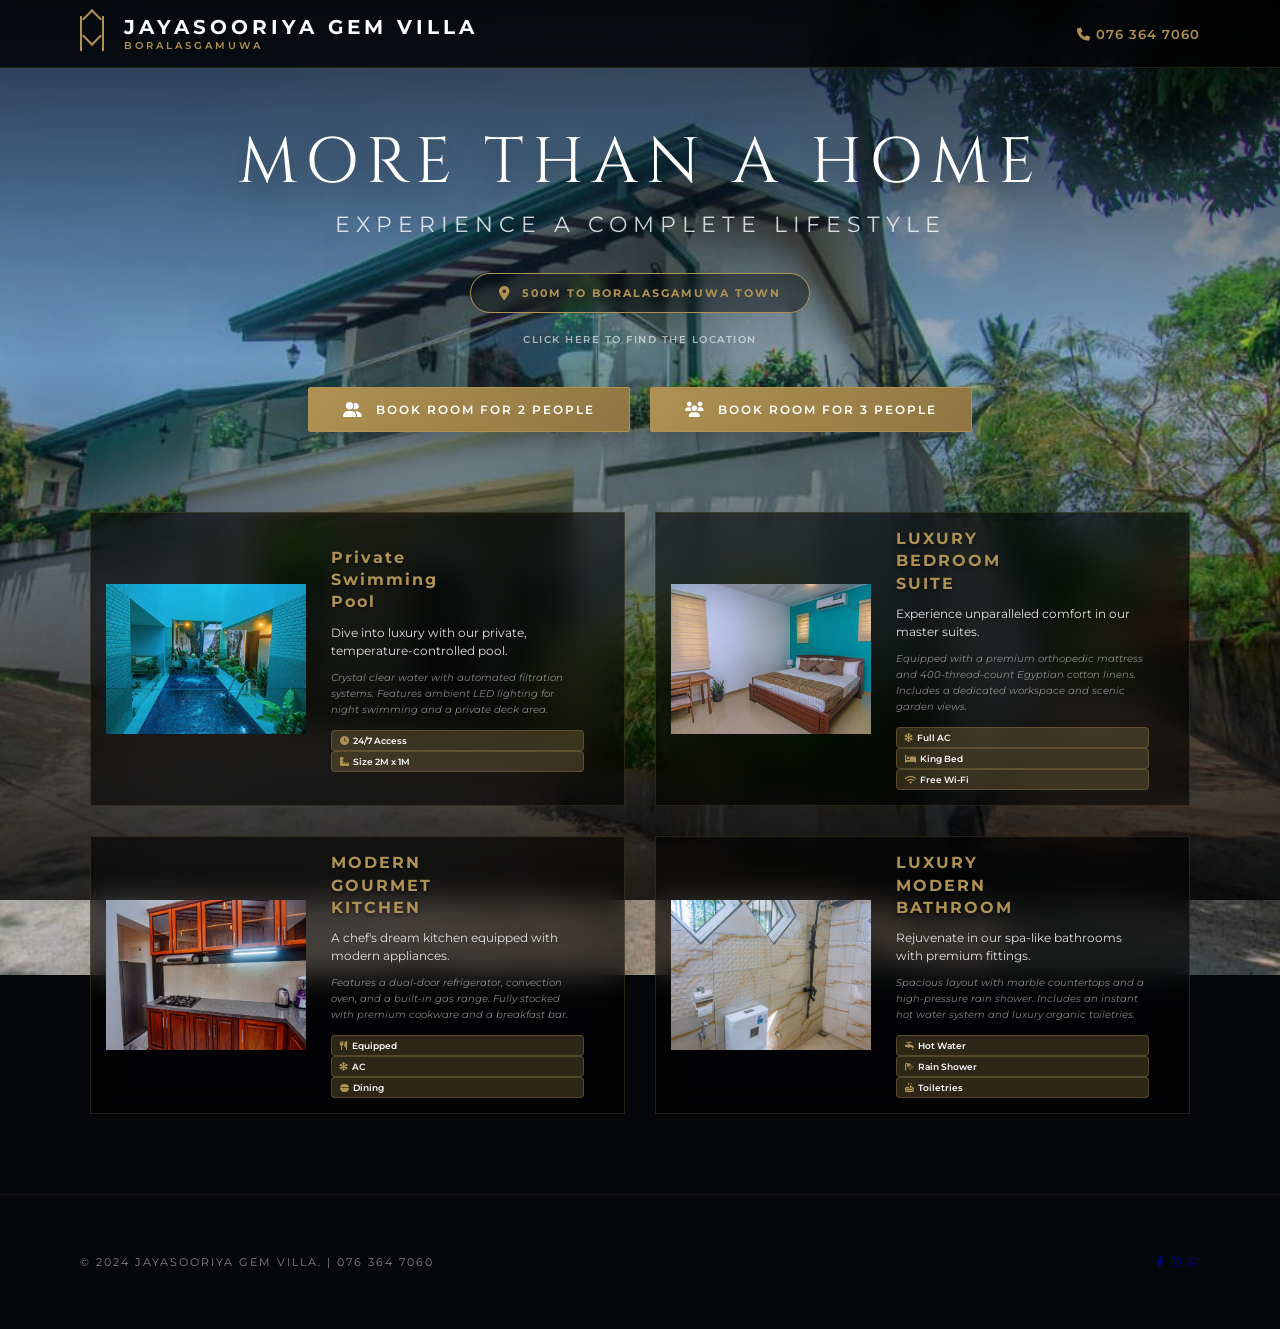
==== villa-website/index.html @ f081d2b4 "first" ====
<!DOCTYPE html>
<html lang="en">
<head>
    <meta charset="UTF-8">
    <meta name="viewport" content="width=device-width, initial-scale=1.0">
    <title>Jayasooriya VILLA | Boralasgamuwa</title>
    <link rel="stylesheet" href="style.css">
    <link rel="stylesheet" href="https://cdnjs.cloudflare.com/ajax/libs/font-awesome/6.4.0/css/all.min.css">
    <link rel="preconnect" href="https://fonts.googleapis.com">
    <link rel="preconnect" href="https://fonts.gstatic.com" crossorigin>
    <link href="https://fonts.googleapis.com/css2?family=Cinzel:wght@400;600&family=Montserrat:wght@300;500;700&display=swap" rel="stylesheet">
</head>
<body>

    <header class="brand-header">
        <div class="header-container">
            <div class="logo-wrapper">
                <div class="logo-icon"></div>
                <div class="logo-text">
                    <h2>Jayasooriya GEM VILLA</h2>
                    <p class="tagline">Boralasgamuwa</p>
                </div>
            </div>
            <div class="header-contact">
                <a href="tel:0763647060" class="contact-link"><i class="fa-solid fa-phone"></i> 076 364 7060</a>
            </div>
        </div>
    </header>

    <div class="banner-container">
        <section class="hero-titles">
            <h1 class="main-title">MORE THAN A HOME</h1>
            <p class="subtitle">Experience a Complete Lifestyle</p>
            <div class="location-badge">
                <i class="fa-solid fa-location-dot"></i>
                <span>500m to Boralasgamuwa Town</span>
            </div>

            <div class="location-action">
                <a href="https://www.google.com/maps/search/?api=1&query=JMT+JEM+Villa,+116,+04B+Dehiwala+Rd,+Boralesgamuwa+10290" target="_blank" class="find-location-btn">Click here to find the location</a>
            </div>

            <div class="booking-cta">
                <a href="#" class="book-btn"><i class="fa-solid fa-user-group"></i> Book Room for 2 People</a>
                <a href="#" class="book-btn"><i class="fa-solid fa-users"></i> Book Room for 3 People</a>
            </div>
        </section>

        <section class="amenities-grid">
            <div class="amenity-card">
                <div class="image-box">
                    <img src="poolfirstimage.jpeg" alt="Private Pool" id="pool-slideshow">
                </div>
                <div class="caption">
                    <h3>Private<br>Swimming<br>Pool</h3>
                    <p class="room-desc">Dive into luxury with our private, temperature-controlled pool.</p>
                    <p class="amenity-details">Crystal clear water with automated filtration systems. Features ambient LED lighting for night swimming and a private deck area.</p>
                    <div class="card-features">
                        <span><i class="fa-solid fa-clock"></i> 24/7 Access</span>
                        <span><i class="fa-solid fa-ruler-combined"></i> Size 2M x 1M</span>
                    </div>
                </div>
            </div>

            <div class="amenity-card">
                <div class="image-box">
                    <img src="bedroom1.jpeg" alt="Luxury Bedroom">
                </div>
                <div class="caption">
                    <h3>LUXURY<br>BEDROOM<br>SUITE</h3>
                    <p class="room-desc">Experience unparalleled comfort in our master suites.</p>
                    <p class="amenity-details">Equipped with a premium orthopedic mattress and 400-thread-count Egyptian cotton linens. Includes a dedicated workspace and scenic garden views.</p>
                    <div class="card-features">
                        <span><i class="fa-solid fa-snowflake"></i> Full AC</span>
                        <span><i class="fa-solid fa-bed"></i> King Bed</span>
                        <span><i class="fa-solid fa-wifi"></i> Free Wi-Fi</span>
                    </div>
                </div>
            </div>

            <div class="amenity-card">
                <div class="image-box">
                    <img src="Kitchen1.jpeg" alt="Modern Kitchen">
                </div>
                <div class="caption">
                    <h3>MODERN<br>GOURMET<br>KITCHEN</h3>
                    <p class="room-desc">A chef's dream kitchen equipped with modern appliances.</p>
                    <p class="amenity-details">Features a dual-door refrigerator, convection oven, and a built-in gas range. Fully stocked with premium cookware and a breakfast bar.</p>
                    <div class="card-features">
                        <span><i class="fa-solid fa-utensils"></i> Equipped</span>
                        <span><i class="fa-solid fa-snowflake"></i> AC</span>
                        <span><i class="fa-solid fa-bowl-food"></i> Dining</span>
                    </div>
                </div>
            </div>

            <div class="amenity-card">
                <div class="image-box">
                    <img src="secondone.jpeg" alt="Luxury Bathroom" id="bathroom-slideshow">
                </div>
                <div class="caption">
                    <h3>LUXURY<br>MODERN<br>BATHROOM</h3>
                    <p class="room-desc">Rejuvenate in our spa-like bathrooms with premium fittings.</p>
                    <p class="amenity-details">Spacious layout with marble countertops and a high-pressure rain shower. Includes an instant hot water system and luxury organic toiletries.</p>
                    <div class="card-features">
                        <span><i class="fa-solid fa-faucet-drip"></i> Hot Water</span>
                        <span><i class="fa-solid fa-shower"></i> Rain Shower</span>
                        <span><i class="fa-solid fa-soap"></i> Toiletries</span>
                    </div>
                </div>
            </div>
        </section>
    </div>

    <!-- Lightbox Modal for Amenity Images -->
    <div id="pool-lightbox" class="lightbox">
        <span class="close-btn" id="lightbox-close">&times;</span>
        <img class="lightbox-content" id="lightbox-img">
        <div class="lightbox-nav">
            <button class="lightbox-btn" id="lightbox-prev"><i class="fa-solid fa-chevron-left"></i></button>
            <button class="lightbox-btn" id="lightbox-next"><i class="fa-solid fa-chevron-right"></i></button>
        </div>
    </div>

    <footer class="main-footer">
        <div class="footer-container">
            <div class="footer-content">
                <p>&copy; 2024 Jayasooriya GEM VILLA. | <a href="tel:0763647060" style="color: inherit; text-decoration: none;">076 364 7060</a></p>
                <div class="social-links">
                    <a href="#" aria-label="Facebook"><i class="fa-brands fa-facebook-f"></i></a>
                    <a href="#" aria-label="Instagram"><i class="fa-brands fa-instagram"></i></a>
                    <a href="https://wa.me/94763647060" target="_blank" aria-label="WhatsApp"><i class="fa-brands fa-whatsapp"></i></a>
                </div>
            </div>
        </div>
    </footer>

    <script>
        const banner = document.querySelector('.banner-container');
        const images = [
            'homefullimage.jpeg',
            'background1.jpeg',
            'background2.jpeg',
            'background3.jpeg'
        ];
        let currentIndex = 0;

        function changeBackground() {
            currentIndex = (currentIndex + 1) % images.length;
            const imageUrl = images[currentIndex];
            // Updated to match the professional dark gradient in style.css
            banner.style.backgroundImage = `linear-gradient(to bottom, rgba(0, 0, 0, 0.7) 0%, rgba(0, 0, 0, 0.1) 40%, rgba(0, 0, 0, 0.8) 100%), url('${imageUrl}')`;
        }

        setInterval(changeBackground, 3000);

        // First Amenity Card Image Slideshow
        const poolImg = document.getElementById('pool-slideshow');
        const lightbox = document.getElementById('pool-lightbox');
        const lightboxImg = document.getElementById('lightbox-img');
        const closeBtn = document.getElementById('lightbox-close');
        const nextBtn = document.getElementById('lightbox-next');
        const prevBtn = document.getElementById('lightbox-prev');
        const bathroomImg = document.getElementById('bathroom-slideshow');
        const poolImages = [
            'firstone.jpeg',
            'firsttwo.jpeg',
            'firstthree.jpeg'
        ];
        let poolIndex = 0;
        let activeGallery = null; // Tracks which gallery is open in the lightbox

        function changePoolImage() {
            if (!poolImg) return;
            poolIndex = (poolIndex + 1) % poolImages.length;
            const newSrc = poolImages[poolIndex];
            poolImg.src = newSrc;
            if (lightbox.style.display === 'flex' && activeGallery === 'pool') {
                lightboxImg.src = newSrc;
            }
        }

        setInterval(changePoolImage, 3000);

        // Lightbox Interactivity
        poolImg.addEventListener('click', () => {
            activeGallery = 'pool';
            lightbox.style.display = 'flex';
            lightboxImg.src = poolImg.src;
        });

        bathroomImg.addEventListener('click', () => {
            activeGallery = 'bathroom';
            lightbox.style.display = 'flex';
            lightboxImg.src = bathroomImg.src;
        });

        const closeLightbox = () => {
            lightbox.style.display = 'none';
            activeGallery = null;
        };
        closeBtn.onclick = closeLightbox;

        const updateLightbox = (direction) => {
            if (activeGallery === 'pool') {
                poolIndex = (poolIndex + direction + poolImages.length) % poolImages.length;
                const newSrc = poolImages[poolIndex];
                lightboxImg.src = newSrc;
                poolImg.src = newSrc;
            } else if (activeGallery === 'bathroom') {
                bathroomIndex = (bathroomIndex + direction + bathroomImages.length) % bathroomImages.length;
                const newSrc = bathroomImages[bathroomIndex];
                lightboxImg.src = newSrc;
                bathroomImg.src = newSrc;
            }
        };

        nextBtn.onclick = () => updateLightbox(1);
        prevBtn.onclick = () => updateLightbox(-1);

        lightbox.onclick = (e) => {
            if (e.target === lightbox) closeLightbox();
        };

        // Fourth Amenity Card Image Slideshow
        const bathroomImages = ['secondone.jpeg', 'secondtwo.jpeg', 'secondthree.jpeg'];
        let bathroomIndex = 0;

        function changeBathroomImage() {
            if (!bathroomImg) return;
            bathroomIndex = (bathroomIndex + 1) % bathroomImages.length;
            const newSrc = bathroomImages[bathroomIndex];
            bathroomImg.src = newSrc;
            if (lightbox.style.display === 'flex' && activeGallery === 'bathroom') {
                lightboxImg.src = newSrc;
            }
        }
        setInterval(changeBathroomImage, 3000);
    </script>
</body>
</html>
---- villa-website/style.css ----
/* RESET & VARIABLE DEFINITIONS */
* {
    margin: 0;
    padding: 0;
    box-sizing: border-box;
}

html {
    scroll-behavior: smooth;
}

body {
    background-color: #05070a;
    min-height: 100vh;
    font-family: 'Montserrat', sans-serif;
    color: #ffffff;
}

/* MAIN CANVAS CONTAINER */
.banner-container {
    width: 100%;
    min-height: 100vh;
    background: linear-gradient(to bottom, rgba(0, 0, 0, 0.7) 0%, rgba(0, 0, 0, 0.1) 40%, rgba(0, 0, 0, 0.8) 100%), 
                url('homefullimage.jpeg') no-repeat center center;
    background-size: cover;
    background-attachment: fixed;
    position: relative;
    transition: background-image 0.8s ease-in-out;
    display: flex;
    flex-direction: column;
    justify-content: center;
    align-items: center;
    padding: 120px 20px 80px 20px;
}

/* BRAND HEADER & LOGO DESIGN */
.brand-header {
    position: fixed;
    top: 0;
    width: 100%;
    z-index: 1000;
    background: rgba(0, 0, 0, 0.8);
    backdrop-filter: blur(15px);
    border-bottom: 1px solid rgba(175, 146, 83, 0.2);
    padding: 15px 0;
}

.header-container {
    max-width: 1200px;
    margin: 0 auto;
    padding: 0 40px;
    display: flex;
    justify-content: space-between;
    align-items: center;
}

.contact-link {
    color: #af9253;
    text-decoration: none;
    font-weight: 600;
    font-size: 13px;
    letter-spacing: 1px;
    transition: color 0.3s ease;
}

.contact-link:hover {
    color: #ffffff;
}

.logo-wrapper {
    display: flex;
    align-items: center;
    gap: 20px;
}

.logo-icon {
    width: 24px;
    height: 35px;
    position: relative;
    border-left: 2px solid #af9253;
    border-right: 2px solid #af9253;
}

.logo-icon::before, .logo-icon::after {
    content: '';
    position: absolute;
    width: 12px;
    height: 12px;
    border-top: 2px solid #af9253;
    border-right: 2px solid #af9253;
    left: 50%;
    transform: translateX(-50%) rotate(-45deg);
}

.logo-icon::before { top: -4px; }
.logo-icon::after { bottom: 8px; transform: translateX(-50%) rotate(135deg); }

.logo-text h2 {
    color: #ffffff;
    font-size: 20px;
    font-weight: 700;
    letter-spacing: 4px;
    line-height: 1.2;
    text-transform: uppercase;
}

.logo-text .tagline {
    color: #af9253;
    font-size: 10px;
    letter-spacing: 3px;
    font-weight: 600;
    text-transform: uppercase;
}

/* TYPOGRAPHY HERO AREA */
.hero-titles {
    text-align: center;
    margin-bottom: 80px;
    z-index: 2;
    animation: fadeInUp 1s ease-out;
}

.main-title {
    font-family: 'Cinzel', serif;
    color: #ffffff;
    font-size: 64px;
    font-weight: 400;
    letter-spacing: 8px;
    text-shadow: 0 10px 30px rgba(0, 0, 0, 0.5);
    margin-bottom: 5px;
}

.subtitle {
    color: #ffffff;
    font-size: 22px;
    font-weight: 400;
    letter-spacing: 6px;
    text-transform: uppercase;
    opacity: 0.8;
}

.location-badge {
    display: inline-flex;
    align-items: center;
    gap: 10px;
    margin-top: 35px;
    padding: 12px 28px;
    background: rgba(0, 0, 0, 0.4);
    backdrop-filter: blur(5px);
    border: 1px solid #af9253;
    border-radius: 40px;
    color: #af9253;
    font-size: 11px;
    font-weight: 700;
    letter-spacing: 2px;
    text-transform: uppercase;
}

.location-badge i {
    font-size: 14px;
}

.location-action {
    margin-top: 15px;
}

.find-location-btn {
    color: rgba(255, 255, 255, 0.6);
    text-decoration: none;
    font-size: 10px;
    font-weight: 600;
    letter-spacing: 1.5px;
    text-transform: uppercase;
    transition: color 0.3s ease;
}

.find-location-btn:hover {
    color: #af9253;
}

.booking-cta {
    display: flex;
    justify-content: center;
    gap: 20px;
    margin-top: 40px;
}

.book-btn {
    display: inline-flex;
    align-items: center;
    gap: 12px;
    background: linear-gradient(135deg, #af9253 0%, #8e7542 100%);
    color: #ffffff;
    text-decoration: none;
    padding: 14px 34px;
    border-radius: 2px;
    font-size: 12px;
    font-weight: 600;
    text-transform: uppercase;
    letter-spacing: 2px;
    transition: all 0.3s ease;
    border: 1px solid #af9253;
    box-shadow: 0 10px 20px rgba(0, 0, 0, 0.2);
}

.book-btn:hover {
    background: transparent;
    color: #af9253;
    transform: translateY(-3px);
    box-shadow: 0 15px 30px rgba(175, 146, 83, 0.2);
}

.book-btn i {
    font-size: 15px;
}

/* AMENITIES FLOATING PERSPECTIVE ROW */
.amenities-grid {
    display: grid;
    grid-template-columns: repeat(2, 1fr);
    gap: 30px;
    width: 100%;
    max-width: 1100px;
    z-index: 3;
    animation: fadeInUp 1s ease-out 0.5s backwards;
}

.amenity-card {
    background: rgba(0, 0, 0, 0.6);
    backdrop-filter: blur(15px);
    border: 1px solid rgba(175, 146, 83, 0.2);
    display: grid;
    grid-template-columns: 200px 1fr;
    align-items: center;
    padding: 15px;
    transition: all 0.5s ease;
}

.amenity-card:hover {
    background: rgba(255, 255, 255, 0.08);
    border-color: #af9253;
}

.amenity-card .image-box {
    width: 100%;
    height: 150px;
    overflow: hidden;
}

#pool-slideshow, #bathroom-slideshow {
    cursor: pointer;
    transition: transform 0.6s cubic-bezier(0.165, 0.84, 0.44, 1);
}

#pool-slideshow:hover, #bathroom-slideshow:hover {
    transform: scale(1.1);
    filter: brightness(1.1);
}

.amenity-card .image-box img {
    width: 100%;
    height: 100%;
    object-fit: cover;
}

.amenity-card .caption {
    padding: 0 25px;
    text-align: left;
}

.amenity-card .caption h3 {
    font-size: 16px;
    font-weight: 700;
    color: #af9253;
    letter-spacing: 2px;
    line-height: 1.4;
    text-shadow: 0 2px 4px rgba(0, 0, 0, 0.5);
}

.amenity-card .caption .room-desc {
    font-size: 12px;
    color: #e0e0e0;
    margin: 10px 0;
    line-height: 1.5;
}

.amenity-card .caption .amenity-details {
    font-size: 10px;
    color: rgba(255, 255, 255, 0.5);
    line-height: 1.6;
    margin-bottom: 12px;
    font-style: italic;
}

.card-features {
    justify-content: flex-start;
    gap: 6px;
}

.card-features span {
    font-size: 9px;
    font-weight: 600;
    color: #ffffff;
    background: rgba(175, 146, 83, 0.25);
    padding: 4px 8px;
    border-radius: 4px;
    display: flex;
    align-items: center;
    gap: 4px;
    border: 1px solid rgba(175, 146, 83, 0.3);
    white-space: nowrap;
}

.card-features i {
    color: #af9253;
}

/* FOOTER STYLING */
.main-footer {
    background: #05070a;
    width: 100%;
    padding: 60px 0;
    border-top: 1px solid rgba(175, 146, 83, 0.1);
}

.footer-container {
    max-width: 1200px;
    margin: 0 auto;
    padding: 0 40px;
}

.footer-content {
    display: flex;
    justify-content: space-between;
    align-items: center;
    opacity: 0.5;
    font-size: 11px;
    letter-spacing: 2px;
    text-transform: uppercase;
}

/* LIGHTBOX MODAL STYLES */
.lightbox {
    display: none;
    position: fixed;
    z-index: 3000;
    top: 0;
    left: 0;
    width: 100%;
    height: 100%;
    background: rgba(0, 0, 0, 0.95);
    backdrop-filter: blur(20px);
    flex-direction: column;
    justify-content: center;
    align-items: center;
    padding: 20px;
    animation: fadeIn 0.4s ease;
}

.lightbox-content {
    max-width: 90%;
    max-height: 75vh;
    border: 1px solid #af9253;
    box-shadow: 0 0 60px rgba(175, 146, 83, 0.4);
    object-fit: contain;
}

.close-btn {
    position: absolute;
    top: 40px;
    right: 50px;
    font-size: 45px;
    color: #af9253;
    cursor: pointer;
    transition: 0.3s;
}

.close-btn:hover { color: #ffffff; }

.lightbox-nav {
    display: flex;
    gap: 30px;
    margin-top: 40px;
}

.lightbox-btn {
    background: transparent;
    border: 1px solid #af9253;
    color: #af9253;
    padding: 12px 30px;
    font-size: 20px;
    cursor: pointer;
    transition: all 0.3s;
}

.lightbox-btn:hover {
    background: #af9253;
    color: #ffffff;
}

/* ANIMATIONS */
@keyframes fadeInUp {
    from {
        opacity: 0;
        transform: translateY(40px);
    }
    to {
        opacity: 1;
        transform: translateY(0);
    }
}

@keyframes fadeIn {
    from { opacity: 0; }
    to { opacity: 1; }
}

/* RESPONSIVE TWEAKS FOR MOBILE COMPATIBILITY */
@media(max-width: 768px) {
    body {
        padding: 0;
    }
    .banner-container {
        height: auto;
        min-height: 100vh;
        gap: 50px;
    }
    .amenities-grid {
        grid-template-columns: repeat(2, 1fr);
        gap: 14px;
    }
    .main-title {
        font-size: 38px;
    }
    .subtitle {
        font-size: 18px;
    }
    .footer-content {
        flex-direction: column;
        gap: 20px;
        text-align: center;
    }
    .booking-cta {
        flex-direction: column;
        padding: 0 20px;
    }
}
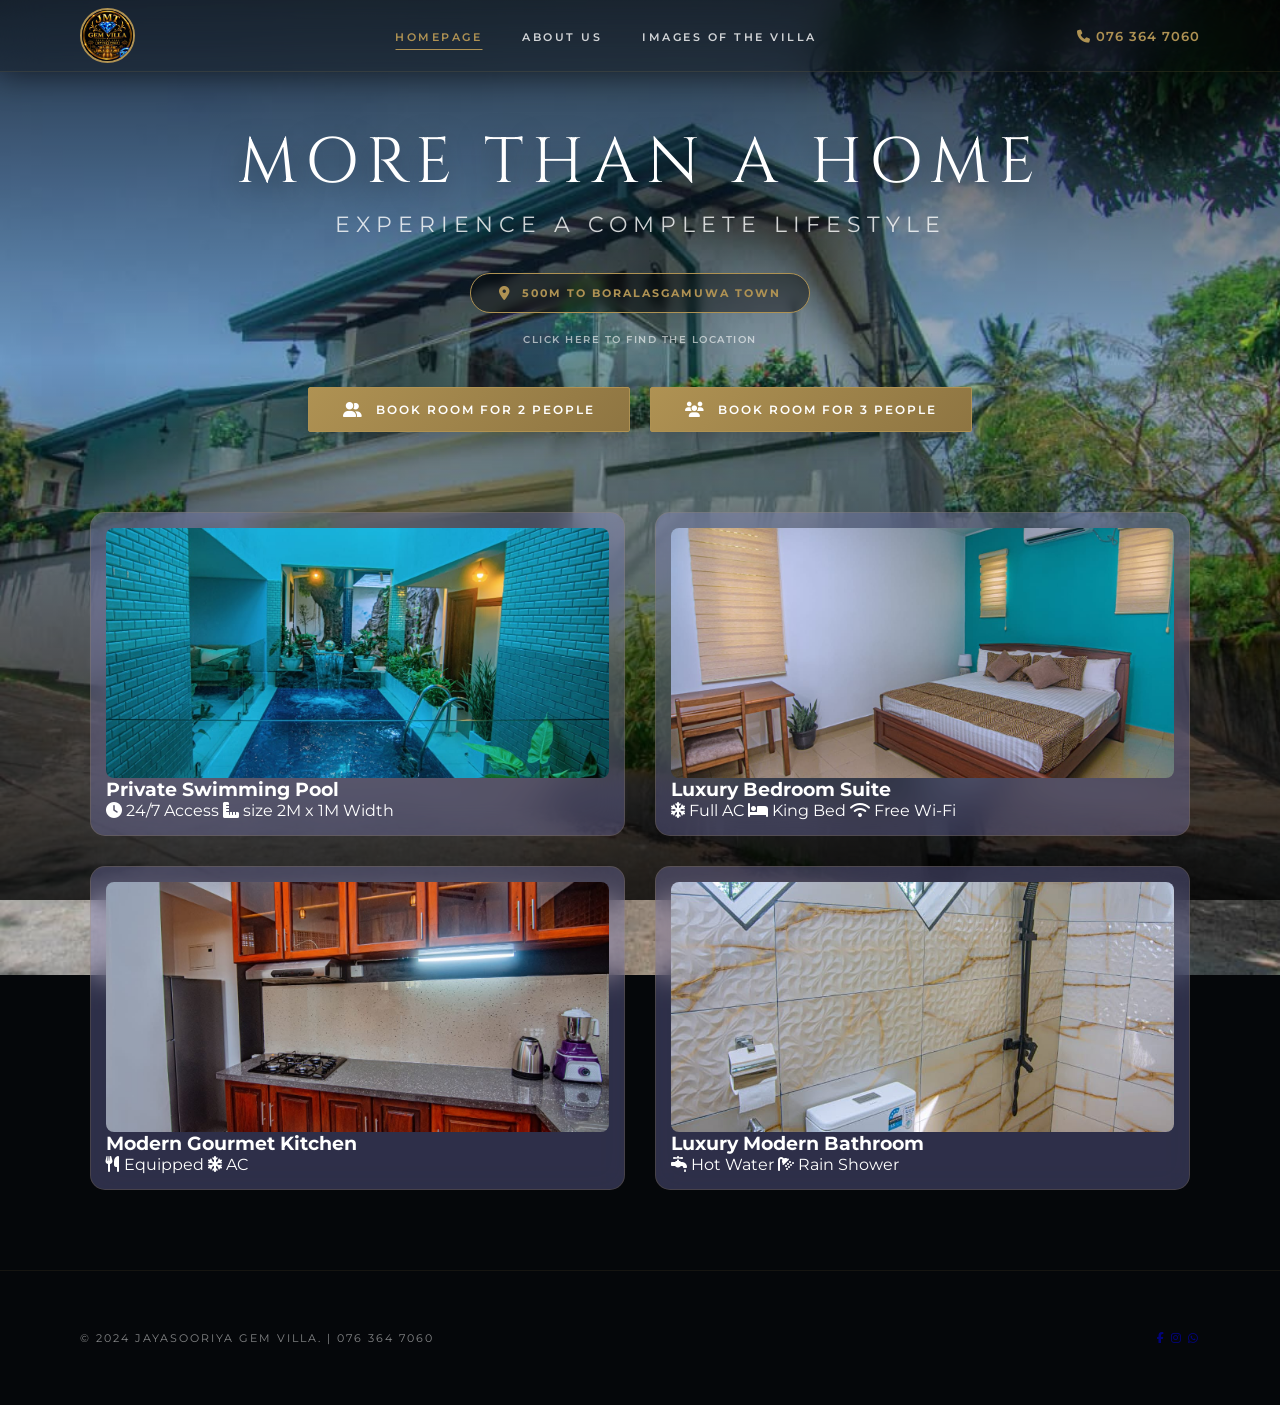
==== commit f64a8901: "second" ====
--- a/villa-website/index.html
+++ b/villa-website/index.html
@@ -14,13 +14,16 @@
 
     <header class="brand-header">
         <div class="header-container">
-            <div class="logo-wrapper">
-                <div class="logo-icon"></div>
-                <div class="logo-text">
-                    <h2>Jayasooriya GEM VILLA</h2>
-                    <p class="tagline">Boralasgamuwa</p>
-                </div>
-            </div>
+            <a href="#" class="logo-wrapper">
+                <img src="logo.jpeg" alt="Jayasooriya GEM VILLA Logo" class="logo-img">
+            </a>
+            <nav class="main-nav">
+                <ul>
+                    <li><a href="#" class="nav-link active">Homepage</a></li>
+                    <li><a href="#about" class="nav-link">About Us</a></li>
+                    <li><a href="#amenities" class="nav-link">Images of the Villa</a></li>
+                </ul>
+            </nav>
             <div class="header-contact">
                 <a href="tel:0763647060" class="contact-link"><i class="fa-solid fa-phone"></i> 076 364 7060</a>
             </div>
@@ -52,12 +55,10 @@
                     <img src="poolfirstimage.jpeg" alt="Private Pool" id="pool-slideshow">
                 </div>
                 <div class="caption">
-                    <h3>Private<br>Swimming<br>Pool</h3>
-                    <p class="room-desc">Dive into luxury with our private, temperature-controlled pool.</p>
-                    <p class="amenity-details">Crystal clear water with automated filtration systems. Features ambient LED lighting for night swimming and a private deck area.</p>
+                    <h3>Private Swimming Pool</h3>
                     <div class="card-features">
                         <span><i class="fa-solid fa-clock"></i> 24/7 Access</span>
-                        <span><i class="fa-solid fa-ruler-combined"></i> Size 2M x 1M</span>
+                        <span><i class="fa-solid fa-ruler-combined"></i> size 2M x 1M Width</span>
                     </div>
                 </div>
             </div>
@@ -67,9 +68,7 @@
                     <img src="bedroom1.jpeg" alt="Luxury Bedroom">
                 </div>
                 <div class="caption">
-                    <h3>LUXURY<br>BEDROOM<br>SUITE</h3>
-                    <p class="room-desc">Experience unparalleled comfort in our master suites.</p>
-                    <p class="amenity-details">Equipped with a premium orthopedic mattress and 400-thread-count Egyptian cotton linens. Includes a dedicated workspace and scenic garden views.</p>
+                    <h3>Luxury Bedroom Suite</h3>
                     <div class="card-features">
                         <span><i class="fa-solid fa-snowflake"></i> Full AC</span>
                         <span><i class="fa-solid fa-bed"></i> King Bed</span>
@@ -83,13 +82,10 @@
                     <img src="Kitchen1.jpeg" alt="Modern Kitchen">
                 </div>
                 <div class="caption">
-                    <h3>MODERN<br>GOURMET<br>KITCHEN</h3>
-                    <p class="room-desc">A chef's dream kitchen equipped with modern appliances.</p>
-                    <p class="amenity-details">Features a dual-door refrigerator, convection oven, and a built-in gas range. Fully stocked with premium cookware and a breakfast bar.</p>
+                    <h3>Modern Gourmet Kitchen</h3>
                     <div class="card-features">
                         <span><i class="fa-solid fa-utensils"></i> Equipped</span>
                         <span><i class="fa-solid fa-snowflake"></i> AC</span>
-                        <span><i class="fa-solid fa-bowl-food"></i> Dining</span>
                     </div>
                 </div>
             </div>
@@ -99,13 +95,10 @@
                     <img src="secondone.jpeg" alt="Luxury Bathroom" id="bathroom-slideshow">
                 </div>
                 <div class="caption">
-                    <h3>LUXURY<br>MODERN<br>BATHROOM</h3>
-                    <p class="room-desc">Rejuvenate in our spa-like bathrooms with premium fittings.</p>
-                    <p class="amenity-details">Spacious layout with marble countertops and a high-pressure rain shower. Includes an instant hot water system and luxury organic toiletries.</p>
+                    <h3>Luxury Modern Bathroom</h3>
                     <div class="card-features">
                         <span><i class="fa-solid fa-faucet-drip"></i> Hot Water</span>
                         <span><i class="fa-solid fa-shower"></i> Rain Shower</span>
-                        <span><i class="fa-solid fa-soap"></i> Toiletries</span>
                     </div>
                 </div>
             </div>
@@ -155,6 +148,13 @@
         setInterval(changeBackground, 3000);
 
         // First Amenity Card Image Slideshow
+        const poolImages = [
+            'firstone.jpeg',
+            'firsttwo.jpeg',
+            'firstthree.jpeg'
+        ];
+        const bathroomImages = ['secondone.jpeg', 'secondtwo.jpeg', 'secondthree.jpeg'];
+        
         const poolImg = document.getElementById('pool-slideshow');
         const lightbox = document.getElementById('pool-lightbox');
         const lightboxImg = document.getElementById('lightbox-img');
@@ -162,11 +162,6 @@
         const nextBtn = document.getElementById('lightbox-next');
         const prevBtn = document.getElementById('lightbox-prev');
         const bathroomImg = document.getElementById('bathroom-slideshow');
-        const poolImages = [
-            'firstone.jpeg',
-            'firsttwo.jpeg',
-            'firstthree.jpeg'
-        ];
         let poolIndex = 0;
         let activeGallery = null; // Tracks which gallery is open in the lightbox
 
@@ -223,7 +218,6 @@
         };
 
         // Fourth Amenity Card Image Slideshow
-        const bathroomImages = ['secondone.jpeg', 'secondtwo.jpeg', 'secondthree.jpeg'];
         let bathroomIndex = 0;
 
         function changeBathroomImage() {
--- a/villa-website/style.css
+++ b/villa-website/style.css
@@ -39,10 +39,14 @@
     top: 0;
     width: 100%;
     z-index: 1000;
-    background: rgba(0, 0, 0, 0.8);
-    backdrop-filter: blur(15px);
-    border-bottom: 1px solid rgba(175, 146, 83, 0.2);
-    padding: 15px 0;
+                                                                                                                                                                                                                                                                                                                                                                                                                                                                                                                                                                                                                                                                                                                                                                                                                                                                                                                                                                                                                                                                                                                                                                                                                                                                                                                                                                                                                                                                                                                                                                                                                                                                                                                                                                                                                                                                                                                                                                                                                                                                                                                                                                                                                                                                                                                                                                                                                                                                                                                                                                                                                                                                                                                                                                                                                                                                                                                                                                                                                                                                                                                                                                                                                                                                                                                                                                                                                                                                                                                                                                                                                                                                                                                                                                                                                                                                                                                                                                                                                                                                                                                                                                                                                                                                                                                                                                                                                                                                                                                                                                                                                                                                                                                                                                                                                                                                                                                                                                                                                                                                                                                                                                                                                                                                                                                                                                                                                                                                                                                                                                                                                                                                                                                                                                                                                                                                                                                                                                                                                                                                                                                                                                                                                                                                                                                                                                                                                                                                                                                                                                                                                                                                                                                                                                                                                                                                                                                                                                                                                                                                                                                                                                                                                                                                                                                                                                                                                                                                                                                                                                                                                                                                                                                                                                                                                                                                                                                                                                                                                                                                                                                                                                                                                                                                                                                                                                                                                                                                                                                                                                                                                                                                                                                                                                                                                                                                                                                                                                                                                                                                                                                                                                                                                                                                                                                                                                                                                                                                                                                                                                                                                                                                                                                                                                                                                                                                                                                                                                                                                                                                                                                                                                                                                                                                                                                                                                                                                                                                                                                                                                                                                                                                                                                                                                                                                                                                                                                                                                                                                                                                                                                                                                                                                                                                                                                                                                                                                                                                                                                                                                                                                                                                                                                                                                                                                                                                                                                                                                                                                                                                                                                                                                                                                                                                                                                                                                                                                                                                                                                                                                                                                                                                                                                                                                                                                                                                                                                                                                                                                                                                                                                                                                                                                                                                                                                                                                                                                                                                                                                                                                                                                                                                                                                                                                                                                                                                                                                                                                                                                                                                                                                                                                                                                                                                                                                                                                                                                                                                                                                                                                                                                                                                                                                                                                                                                                                                                                                                                                                                                                                                                                                                                                                                                                                                                                                                                                                                                                                                                                                                                                                                                                                                                                                                                                                                                                                                                                                                                                                                                                                                                                                                                                                                                                                                                                                                                                                                                                                                                                                                                                                                                                                                                                                                                                                                                                                                                                                                                                                                                                                                                                                                                                                                                                                                                                                                                                                                                                                                                                                                                                                                                                                                                                                                                                                                                                                                                                                                                                                                                                                                                                                                                                                                                                                                                                                                                                                                                                                                                                                                                                                                                                                                                                                                                                                                                                                                                                                                                                                                                                                                                                                                                                                                                                                                                                                                                                                                                                                                                                                                                                                                                                                                                                                                                                                                                                                                                                                                                                                                                                                                                                                                                                                                                                                                                                                                                                                                                                                                                                                                                                                                                                                                                                                                                                                                                                                                                                                                                                                                                                                                                                                                                                                                                                                                                                                                                                                                                                                                                                                                                                                                                                                                                                                                                                                                                                                                                                                                                                                                                                                                                                                                                                                                                                                                                                                                                                                                                                                                                                                                                                                                                                                                                                                                                                                                                                                                                                                                                                                                                                                                                                                                                                                                                                                                                                                                                                                                                                                                                                                                                                                                                                                                                                                                                                                                                                                                                                                                                                                                                                                                                                                                                                                                                                                                                                                                                                                                                                                                                                                                                                                                                                                                                                                                                                                                                                                                                                                                                                                                                                                                                                                                                                                                                                                                                                                                                                                                                                                                                                                                                                                                                                                                                                                                                                                                                                                                                                                                                                                                                                                                                                                                                                                                                                                                                                                                                                                                                                                                                                                                                                                                                                                                                                                                                                                                                                                                                                                                                                                                                                                                                                                                                                                                                                                                                                                                                                                                                                                                                                                                                                                                                                                                                                                                                                                                                                                                                                                                                                                                                                                                                                                                                                                                                                                                                                                                                                                                                                                                                                                                                                                                                                                                                                                                                                                                                                                                                                                                                                                                                                                                                                                                                                                                                                                                                                                                                                                                                                                                                                                                                                                                                                                                                                                                                                                                                                                                                                                                                                                                                                                                                                                                                                                                                                                                                                                                                                                                                                                                                                                                                                                                                                                                                                                                                                                                                                                                                                                                                                                                                                                                                                                                                                                                                                                                                                                                                                                                                                                                                                                                                                                                                                                                                                                                                                                                                                                                                                                                                                                                                                                                                                                                                                                                                                                                                                                                                                                                                                                                                                                                                                                                                                                                                                                                                                                                                                                                                                                                                                                                                                                                                                                                                                                                                                                                                                                                                                                                                                                                                                                                                                                                                                                                                                                                                                                                                                                                                                                                                                                                                                                                                                                                                                                                                                                                                                                                                                                                                                                                                                                                                                                                                                                                                                                                                                                                                                                                                                                                                                                                                                                                                                                                                                                                                                                                                                                                                                                                                                                                                                                                                                                                                                                                                                                                                                                                                                                                                                                                                                                                                                                                                                                                                                                                                                                                                                                                                                                                                                                                                                                                                                                                                                                                                                                                                                                                                                                                                                                                                                                                            background: rgba(5, 7, 10, 0.85);
+    background: rgba(0, 0, 0, 0.3);
+    backdrop-filter: blur(20px);
+    -webkit-backdrop-filter: blur(20px);
+    border-bottom: 1px solid rgba(175, 146, 83, 0.15);
+    padding: 12px 0;
+    box-shadow: 0 4px 30px rgba(0, 0, 0, 0.5);
+    padding: 8px 0;
 }
 
 .header-container {
@@ -52,6 +56,46 @@
     display: flex;
     justify-content: space-between;
     align-items: center;
+}
+
+/* NAVIGATION STYLES */
+.main-nav ul {
+    display: flex;
+    list-style: none;
+    gap: 40px;
+}
+
+.main-nav .nav-link {
+    color: rgba(255, 255, 255, 0.8);
+    text-decoration: none;
+    font-size: 11px;
+    font-weight: 600;
+    text-transform: uppercase;
+    letter-spacing: 2.5px;
+    transition: all 0.3s ease;
+    position: relative;
+}
+
+.main-nav .nav-link:hover,
+.main-nav .nav-link.active {
+    color: #af9253;
+}
+
+.main-nav .nav-link::after {
+    content: '';
+    position: absolute;
+    bottom: -6px;
+    left: 50%;
+    width: 0;
+    height: 1px;
+    background-color: #af9253;
+    transition: all 0.3s ease;
+    transform: translateX(-50%);
+}
+
+.main-nav .nav-link:hover::after,
+.main-nav .nav-link.active::after {
+    width: 100%;
 }
 
 .contact-link {
@@ -70,46 +114,20 @@
 .logo-wrapper {
     display: flex;
     align-items: center;
-    gap: 20px;
-}
-
-.logo-icon {
-    width: 24px;
-    height: 35px;
-    position: relative;
-    border-left: 2px solid #af9253;
-    border-right: 2px solid #af9253;
-}
-
-.logo-icon::before, .logo-icon::after {
-    content: '';
-    position: absolute;
-    width: 12px;
-    height: 12px;
-    border-top: 2px solid #af9253;
-    border-right: 2px solid #af9253;
-    left: 50%;
-    transform: translateX(-50%) rotate(-45deg);
-}
-
-.logo-icon::before { top: -4px; }
-.logo-icon::after { bottom: 8px; transform: translateX(-50%) rotate(135deg); }
-
-.logo-text h2 {
-    color: #ffffff;
-    font-size: 20px;
-    font-weight: 700;
-    letter-spacing: 4px;
-    line-height: 1.2;
-    text-transform: uppercase;
-}
-
-.logo-text .tagline {
-    color: #af9253;
-    font-size: 10px;
-    letter-spacing: 3px;
-    font-weight: 600;
-    text-transform: uppercase;
+    text-decoration: none;
+}
+
+.logo-img {
+    height: 80px;
+    height: 55px;
+    width: auto;
+    border-radius: 50%;
+    border: 2px solid #af9253;
+    transition: transform 0.3s ease;
+}
+
+.logo-img:hover {
+    transform: scale(1.05);
 }
 
 /* TYPOGRAPHY HERO AREA */
@@ -226,13 +244,13 @@
 }
 
 .amenity-card {
-    background: rgba(0, 0, 0, 0.6);
+    background: rgba(144, 144, 222, 0.299);
     backdrop-filter: blur(15px);
     border: 1px solid rgba(175, 146, 83, 0.2);
-    display: grid;
-    grid-template-columns: 200px 1fr;
-    align-items: center;
+    display: flex;
+    flex-direction: column;
     padding: 15px;
+    border-radius: 15px;
     transition: all 0.5s ease;
 }
 
@@ -243,8 +261,9 @@
 
 .amenity-card .image-box {
     width: 100%;
-    height: 150px;
+    height: 250px;
     overflow: hidden;
+    border-radius: 8px;
 }
 
 #pool-slideshow, #bathroom-slideshow {
@@ -261,58 +280,6 @@
     width: 100%;
     height: 100%;
     object-fit: cover;
-}
-
-.amenity-card .caption {
-    padding: 0 25px;
-    text-align: left;
-}
-
-.amenity-card .caption h3 {
-    font-size: 16px;
-    font-weight: 700;
-    color: #af9253;
-    letter-spacing: 2px;
-    line-height: 1.4;
-    text-shadow: 0 2px 4px rgba(0, 0, 0, 0.5);
-}
-
-.amenity-card .caption .room-desc {
-    font-size: 12px;
-    color: #e0e0e0;
-    margin: 10px 0;
-    line-height: 1.5;
-}
-
-.amenity-card .caption .amenity-details {
-    font-size: 10px;
-    color: rgba(255, 255, 255, 0.5);
-    line-height: 1.6;
-    margin-bottom: 12px;
-    font-style: italic;
-}
-
-.card-features {
-    justify-content: flex-start;
-    gap: 6px;
-}
-
-.card-features span {
-    font-size: 9px;
-    font-weight: 600;
-    color: #ffffff;
-    background: rgba(175, 146, 83, 0.25);
-    padding: 4px 8px;
-    border-radius: 4px;
-    display: flex;
-    align-items: center;
-    gap: 4px;
-    border: 1px solid rgba(175, 146, 83, 0.3);
-    white-space: nowrap;
-}
-
-.card-features i {
-    color: #af9253;
 }
 
 /* FOOTER STYLING */
@@ -440,6 +407,9 @@
         gap: 20px;
         text-align: center;
     }
+    .main-nav {
+        display: none; /* Hiding nav on mobile for now to prevent overlap, can be converted to hamburger */
+    }
     .booking-cta {
         flex-direction: column;
         padding: 0 20px;
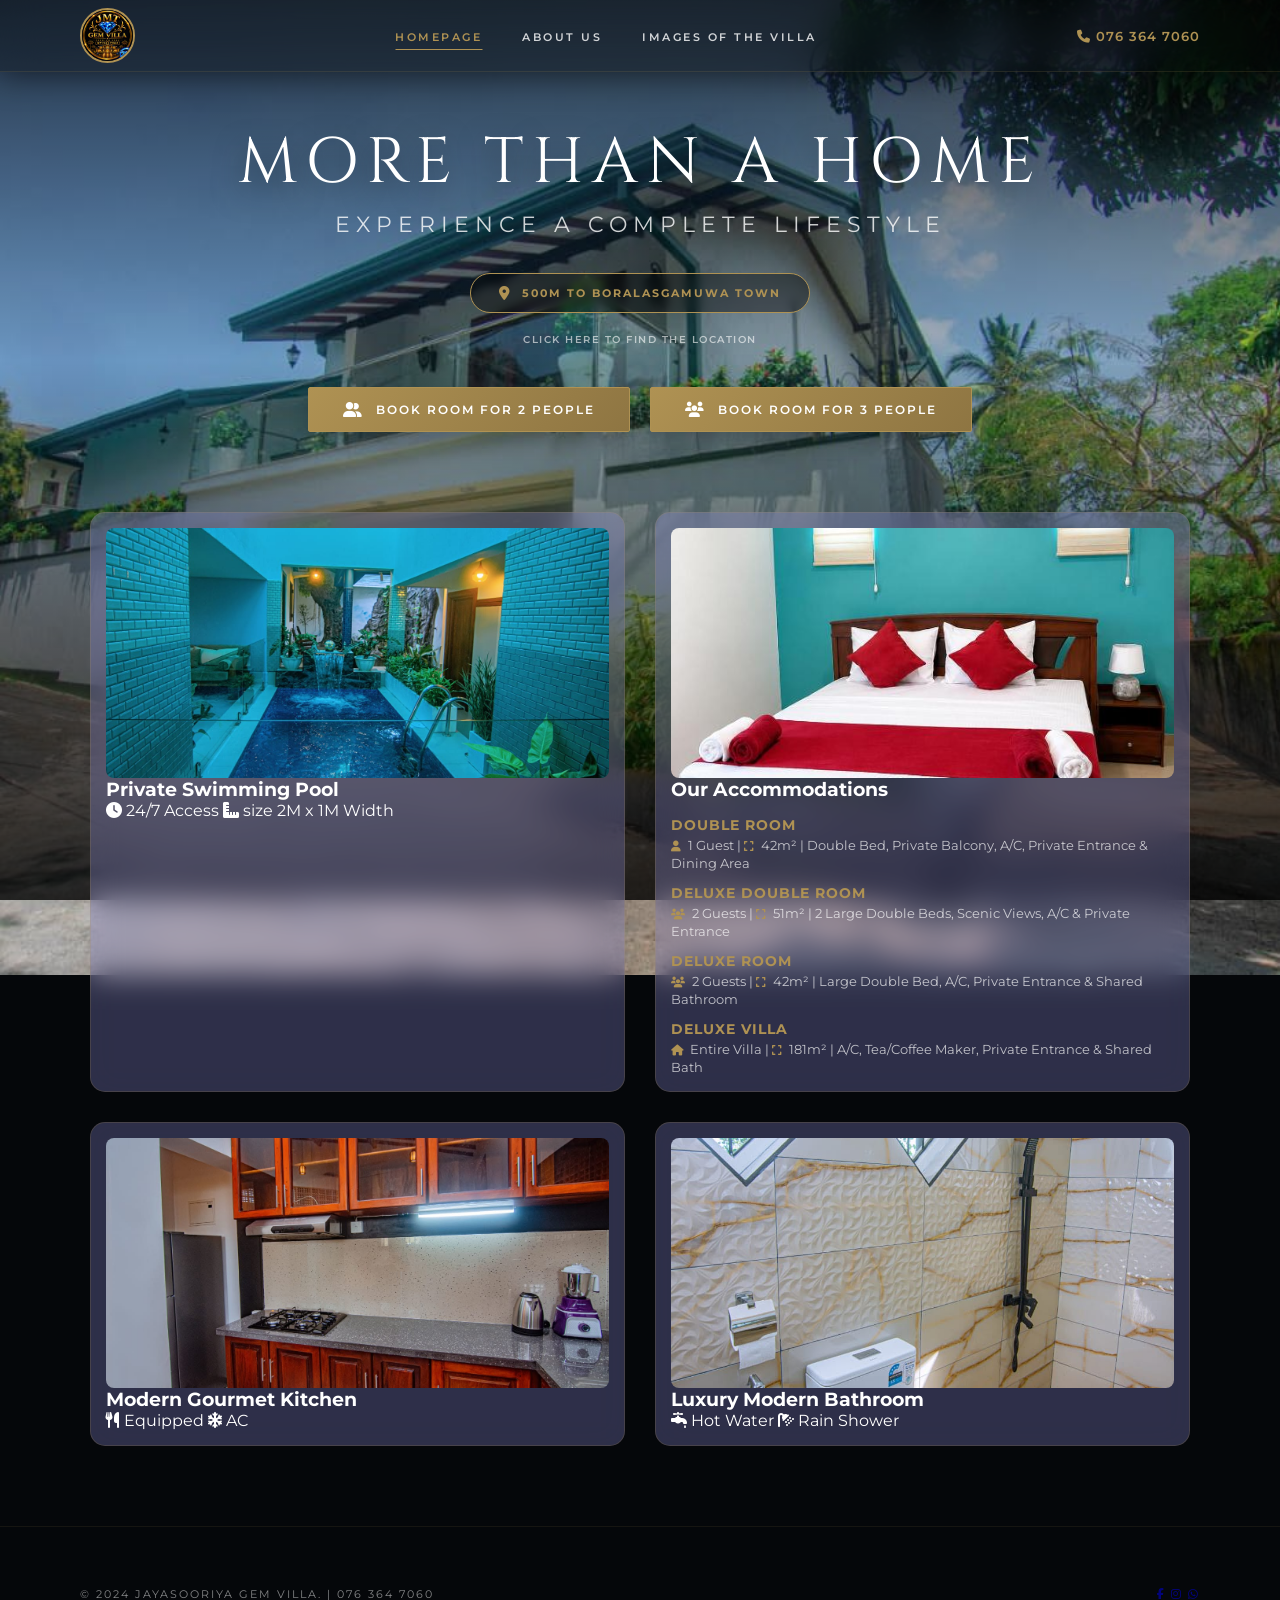
==== commit 2e568f10: "third" ====
--- a/villa-website/index.html
+++ b/villa-website/index.html
@@ -14,13 +14,13 @@
 
     <header class="brand-header">
         <div class="header-container">
-            <a href="#" class="logo-wrapper">
+            <a href="index.html" class="logo-wrapper">
                 <img src="logo.jpeg" alt="Jayasooriya GEM VILLA Logo" class="logo-img">
             </a>
             <nav class="main-nav">
                 <ul>
-                    <li><a href="#" class="nav-link active">Homepage</a></li>
-                    <li><a href="#about" class="nav-link">About Us</a></li>
+                    <li><a href="index.html" class="nav-link active">Homepage</a></li>
+                    <li><a href="about.html" class="nav-link">About Us</a></li>
                     <li><a href="#amenities" class="nav-link">Images of the Villa</a></li>
                 </ul>
             </nav>
@@ -49,7 +49,7 @@
             </div>
         </section>
 
-        <section class="amenities-grid">
+        <section class="amenities-grid" id="amenities">
             <div class="amenity-card">
                 <div class="image-box">
                     <img src="poolfirstimage.jpeg" alt="Private Pool" id="pool-slideshow">
@@ -65,14 +65,27 @@
 
             <div class="amenity-card">
                 <div class="image-box">
-                    <img src="bedroom1.jpeg" alt="Luxury Bedroom">
-                </div>
-                <div class="caption">
-                    <h3>Luxury Bedroom Suite</h3>
-                    <div class="card-features">
-                        <span><i class="fa-solid fa-snowflake"></i> Full AC</span>
-                        <span><i class="fa-solid fa-bed"></i> King Bed</span>
-                        <span><i class="fa-solid fa-wifi"></i> Free Wi-Fi</span>
+                    <img src="thirdone.jpg" alt="Luxury Bedroom" id="room-slideshow">
+                </div>
+                <div class="caption">
+                <h3>Our Accommodations</h3>
+                <div class="room-types">
+                    <div class="room-option">
+                        <h4>Double Room</h4>
+                        <p><i class="fa-solid fa-user"></i> 1 Guest | <i class="fa-solid fa-expand"></i> 42m² | Double Bed, Private Balcony, A/C, Private Entrance & Dining Area</p>
+                    </div>
+                    <div class="room-option">
+                        <h4>Deluxe Double Room</h4>
+                        <p><i class="fa-solid fa-users"></i> 2 Guests | <i class="fa-solid fa-expand"></i> 51m² | 2 Large Double Beds, Scenic Views, A/C & Private Entrance</p>
+                    </div>
+                    <div class="room-option">
+                        <h4>Deluxe Room</h4>
+                        <p><i class="fa-solid fa-users"></i> 2 Guests | <i class="fa-solid fa-expand"></i> 42m² | Large Double Bed, A/C, Private Entrance & Shared Bathroom</p>
+                    </div>
+                    <div class="room-option">
+                        <h4>Deluxe Villa</h4>
+                        <p><i class="fa-solid fa-house"></i> Entire Villa | <i class="fa-solid fa-expand"></i> 181m² | A/C, Tea/Coffee Maker, Private Entrance & Shared Bath</p>
+                    </div>
                     </div>
                 </div>
             </div>
@@ -153,16 +166,22 @@
             'firsttwo.jpeg',
             'firstthree.jpeg'
         ];
+        const roomImages = ['thirdone.jpg', 'thirdtwo.jpeg'];
         const bathroomImages = ['secondone.jpeg', 'secondtwo.jpeg', 'secondthree.jpeg'];
         
         const poolImg = document.getElementById('pool-slideshow');
+        const roomImg = document.getElementById('room-slideshow');
+        const bathroomImg = document.getElementById('bathroom-slideshow');
+
         const lightbox = document.getElementById('pool-lightbox');
         const lightboxImg = document.getElementById('lightbox-img');
         const closeBtn = document.getElementById('lightbox-close');
         const nextBtn = document.getElementById('lightbox-next');
         const prevBtn = document.getElementById('lightbox-prev');
-        const bathroomImg = document.getElementById('bathroom-slideshow');
+
         let poolIndex = 0;
+        let roomIndex = 0;
+        let bathroomIndex = 0;
         let activeGallery = null; // Tracks which gallery is open in the lightbox
 
         function changePoolImage() {
@@ -177,6 +196,18 @@
 
         setInterval(changePoolImage, 3000);
 
+        function changeRoomImage() {
+            if (!roomImg) return;
+            roomIndex = (roomIndex + 1) % roomImages.length;
+            const newSrc = roomImages[roomIndex];
+            roomImg.src = newSrc;
+            if (lightbox.style.display === 'flex' && activeGallery === 'room') {
+                lightboxImg.src = newSrc;
+            }
+        }
+
+        setInterval(changeRoomImage, 3000);
+
         // Lightbox Interactivity
         poolImg.addEventListener('click', () => {
             activeGallery = 'pool';
@@ -184,6 +215,12 @@
             lightboxImg.src = poolImg.src;
         });
 
+        roomImg.addEventListener('click', () => {
+            activeGallery = 'room';
+            lightbox.style.display = 'flex';
+            lightboxImg.src = roomImg.src;
+        });
+
         bathroomImg.addEventListener('click', () => {
             activeGallery = 'bathroom';
             lightbox.style.display = 'flex';
@@ -202,6 +239,11 @@
                 const newSrc = poolImages[poolIndex];
                 lightboxImg.src = newSrc;
                 poolImg.src = newSrc;
+            } else if (activeGallery === 'room') {
+                roomIndex = (roomIndex + direction + roomImages.length) % roomImages.length;
+                const newSrc = roomImages[roomIndex];
+                lightboxImg.src = newSrc;
+                roomImg.src = newSrc;
             } else if (activeGallery === 'bathroom') {
                 bathroomIndex = (bathroomIndex + direction + bathroomImages.length) % bathroomImages.length;
                 const newSrc = bathroomImages[bathroomIndex];
@@ -218,8 +260,6 @@
         };
 
         // Fourth Amenity Card Image Slideshow
-        let bathroomIndex = 0;
-
         function changeBathroomImage() {
             if (!bathroomImg) return;
             bathroomIndex = (bathroomIndex + 1) % bathroomImages.length;
--- a/villa-website/style.css
+++ b/villa-website/style.css
@@ -282,6 +282,64 @@
     object-fit: cover;
 }
 
+/* ROOM TYPES STYLING */
+.room-types {
+    margin-top: 15px;
+    display: flex;
+    flex-direction: column;
+    gap: 12px;
+    text-align: left;
+}
+
+.room-option h4 {
+    color: #af9253;
+    font-size: 14px;
+    text-transform: uppercase;
+    margin-bottom: 3px;
+    letter-spacing: 1px;
+}
+
+.room-option p {
+    font-size: 12.5px;
+    line-height: 1.4;
+    color: rgba(255, 255, 255, 0.7);
+}
+
+.room-option p i {
+    color: #af9253;
+    margin-right: 4px;
+    font-size: 11px;
+}
+
+/* ABOUT PAGE STYLING */
+.about-section {
+    max-width: 900px;
+    margin: 0 auto;
+    background: rgba(0, 0, 0, 0.5);
+    backdrop-filter: blur(15px);
+    -webkit-backdrop-filter: blur(15px);
+    border: 1px solid rgba(175, 146, 83, 0.3);
+    padding: 60px 50px;
+    border-radius: 20px;
+    text-align: center;
+    animation: fadeInUp 1s ease-out 0.3s backwards;
+}
+
+.about-section h2 {
+    color: #af9253;
+    font-family: 'Cinzel', serif;
+    font-size: 32px;
+    margin-bottom: 30px;
+    letter-spacing: 2px;
+}
+
+.about-section p {
+    font-size: 17px;
+    line-height: 1.8;
+    color: rgba(255, 255, 255, 0.85);
+    margin-bottom: 25px;
+}
+
 /* FOOTER STYLING */
 .main-footer {
     background: #05070a;
@@ -414,4 +472,14 @@
         flex-direction: column;
         padding: 0 20px;
     }
+    .about-section {
+        padding: 40px 20px;
+        margin: 0 15px;
+    }
+    .about-section h2 {
+        font-size: 24px;
+    }
+    .about-section p {
+        font-size: 15px;
+    }
 }
